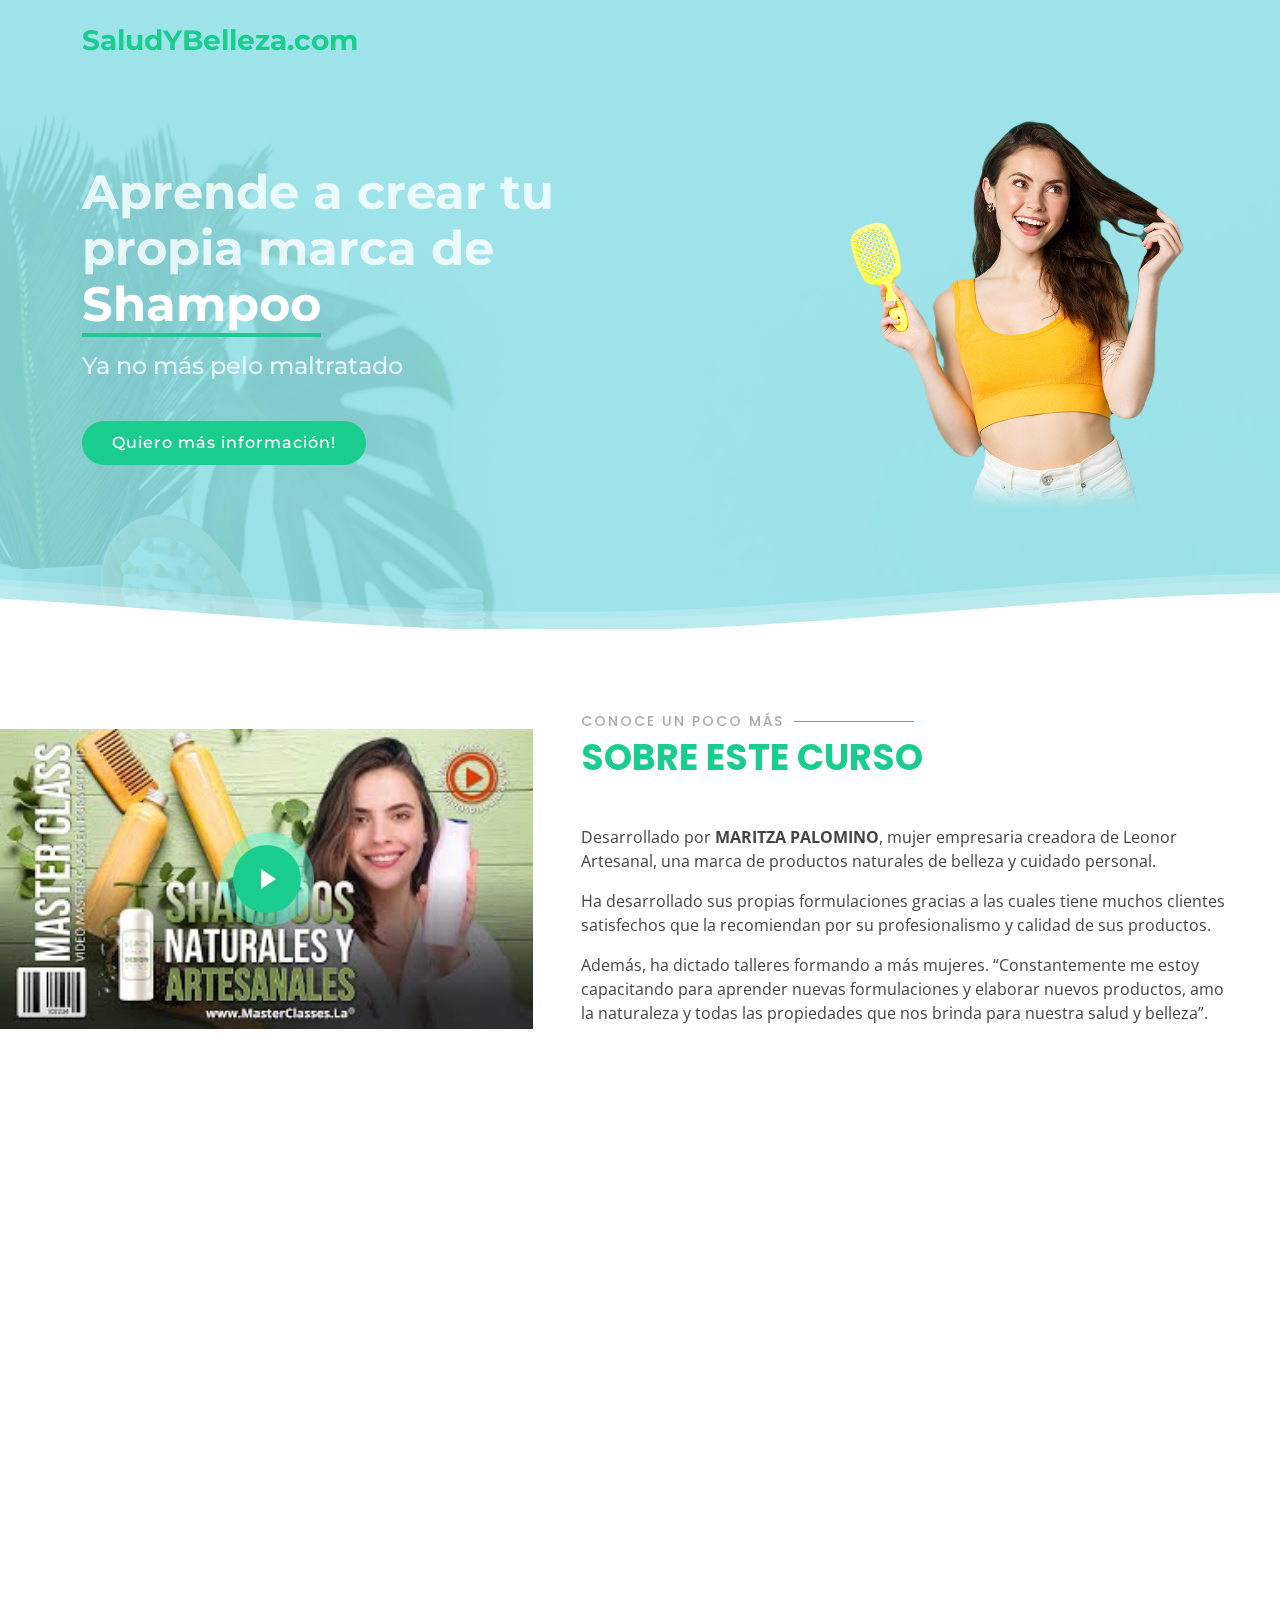
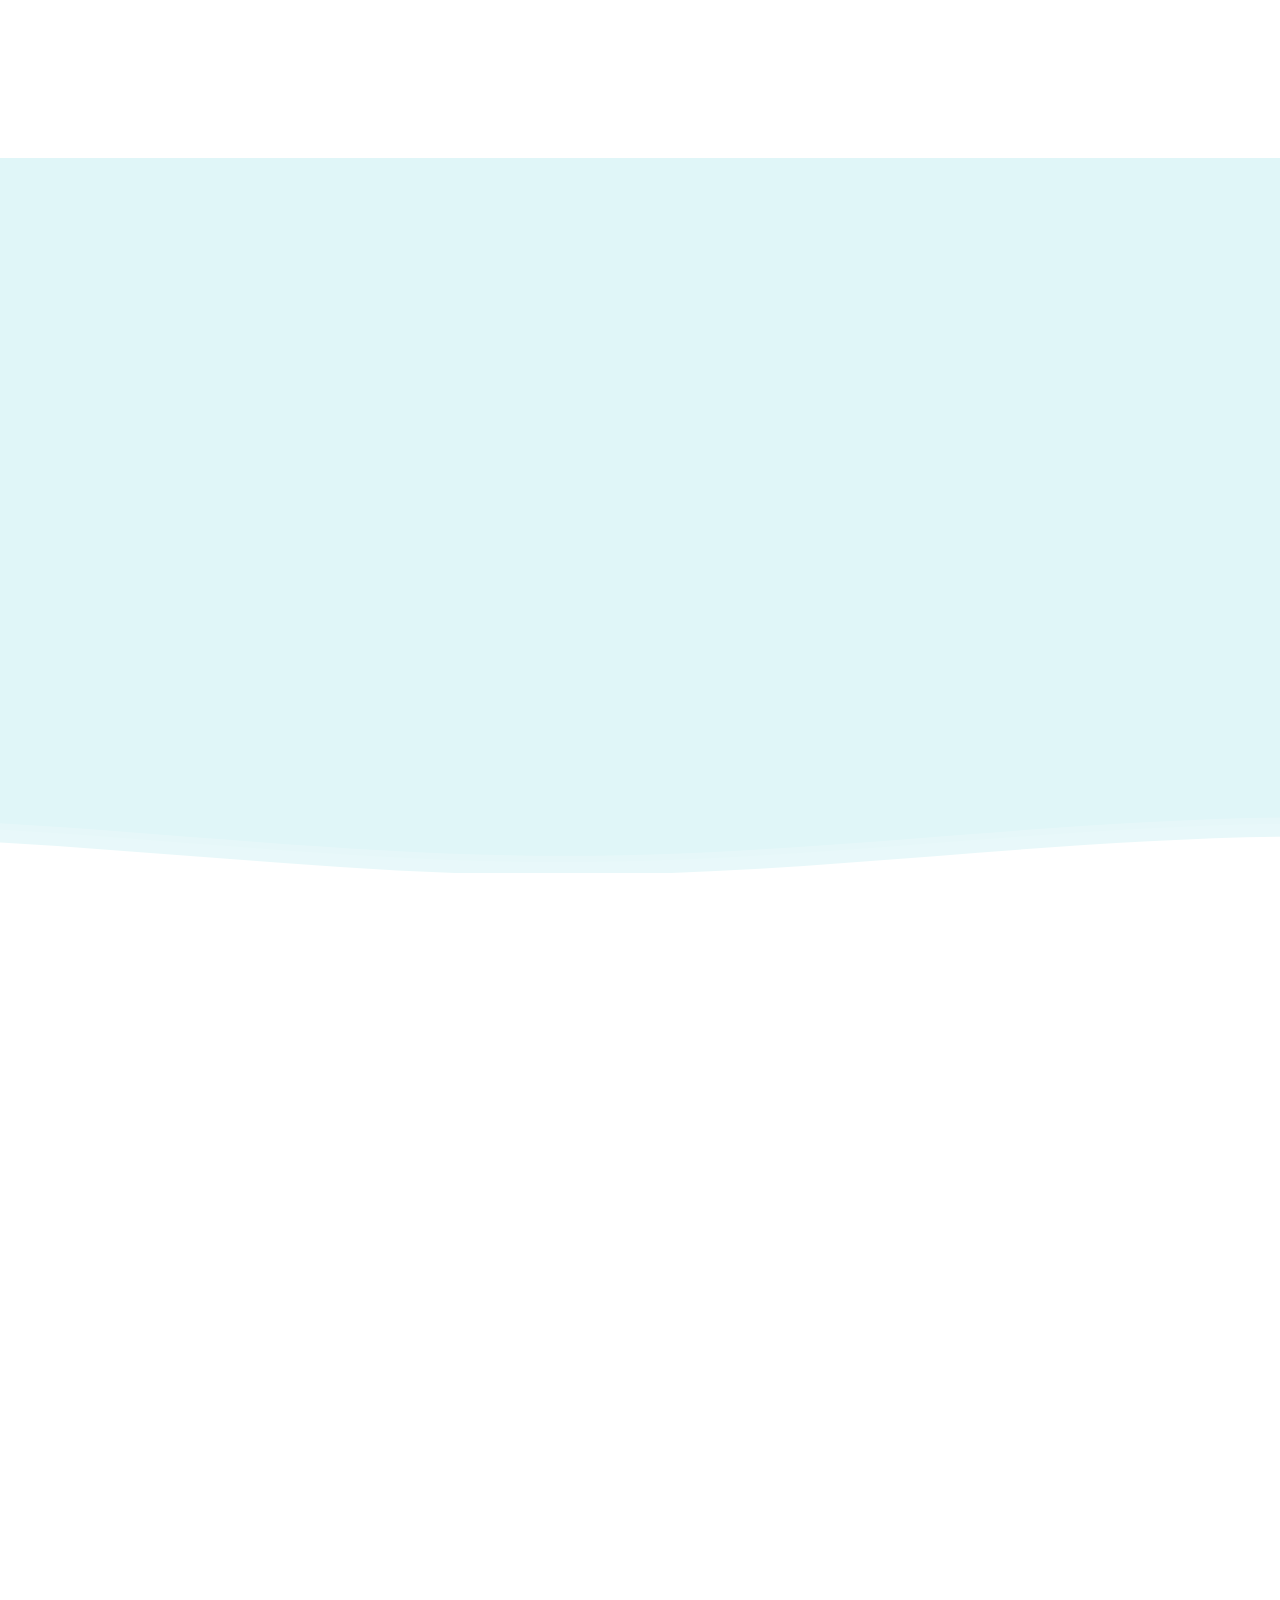
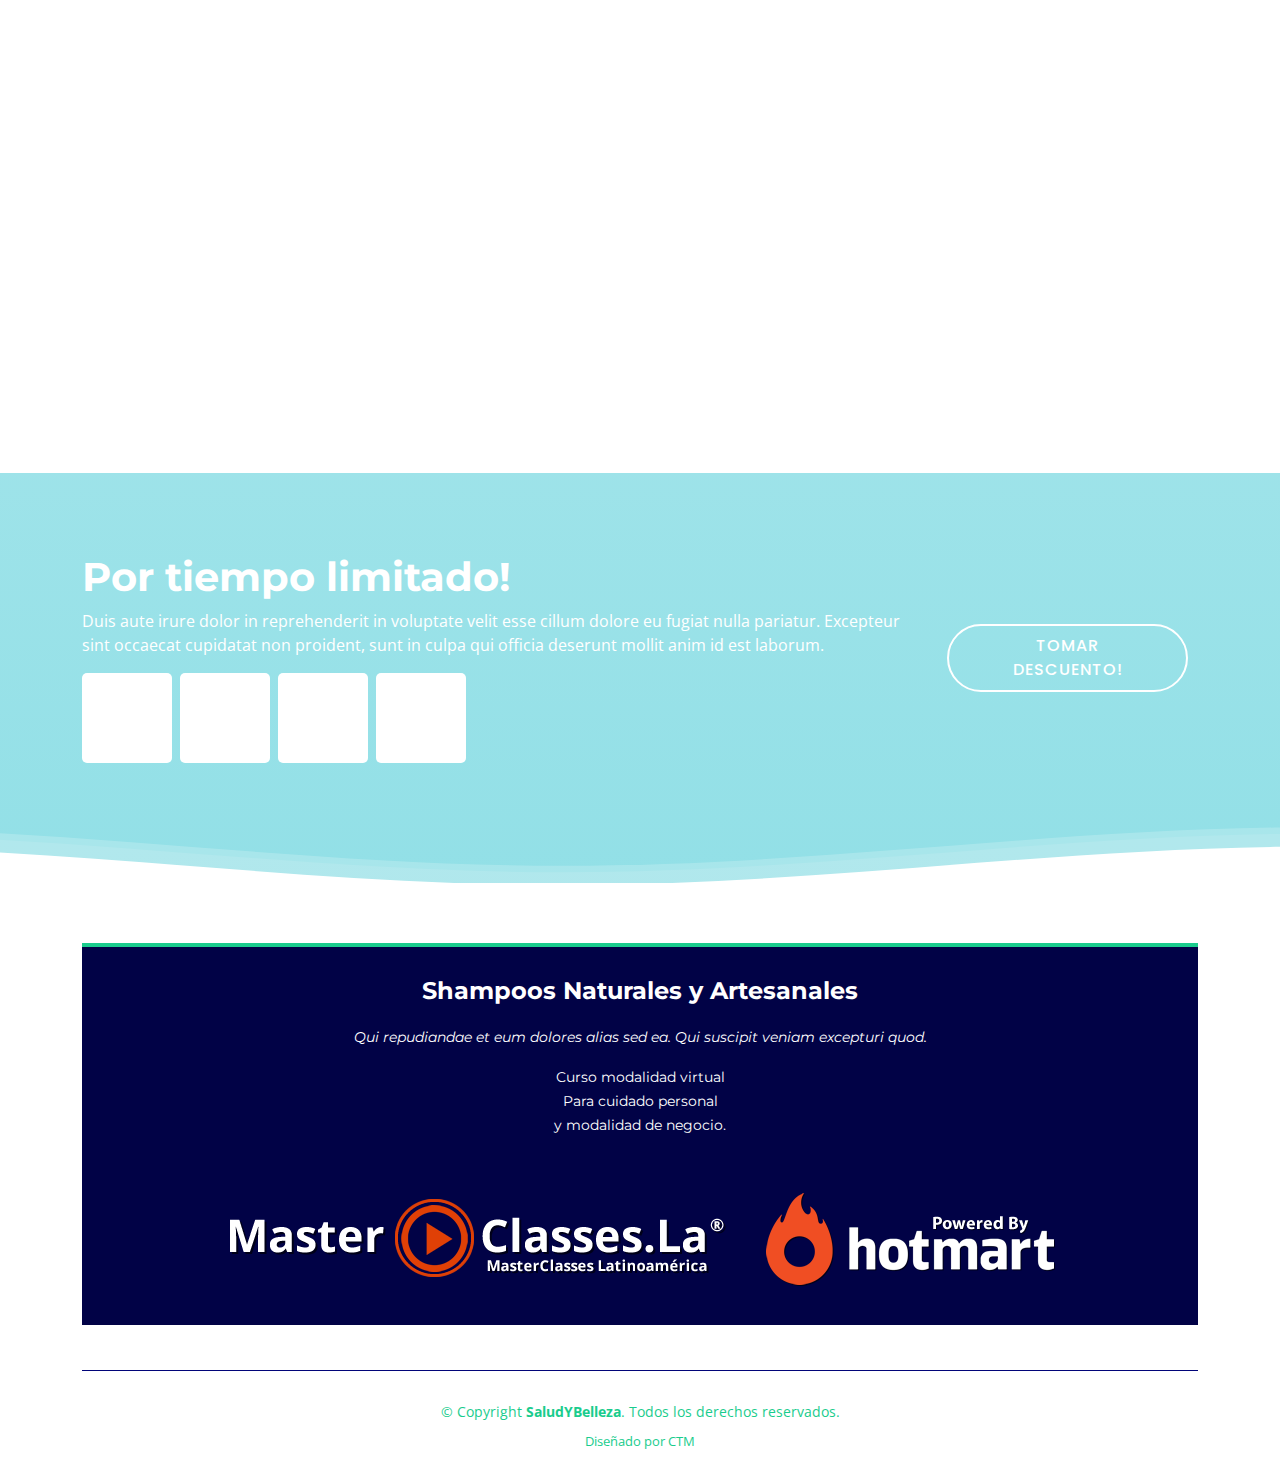
==== saludybelleza/index.html @ 9f874993 "Add files via upload" ====
<!DOCTYPE html>
<html lang="es">

<head>
  <meta charset="utf-8">
  <meta content="width=device-width, initial-scale=1.0" name="viewport">

  <title>Salud y Belleza | Shampoo</title>
  <meta content="" name="description">
  <meta content="" name="keywords">

  <!-- Favicons -->
  <link href="assets/img/favicon.png" rel="icon">
  <link href="assets/img/apple-touch-icon.png" rel="apple-touch-icon">

  <!-- Google Fonts -->
  <link href="https://fonts.googleapis.com/css?family=Open+Sans:300,300i,400,400i,600,600i,700,700i|Montserrat:300,300i,400,400i,500,500i,600,600i,700,700i|Poppins:300,300i,400,400i,500,500i,600,600i,700,700i" rel="stylesheet">

  <!-- Vendor CSS Files -->
  <link href="assets/vendor/aos/aos.css" rel="stylesheet">
  <link href="assets/vendor/bootstrap/css/bootstrap.min.css" rel="stylesheet">
  <link href="assets/vendor/bootstrap-icons/bootstrap-icons.css" rel="stylesheet">
  <link href="assets/vendor/boxicons/css/boxicons.min.css" rel="stylesheet">
  <link href="assets/vendor/glightbox/css/glightbox.min.css" rel="stylesheet">
  <link href="assets/vendor/remixicon/remixicon.css" rel="stylesheet">
  <link href="assets/vendor/swiper/swiper-bundle.min.css" rel="stylesheet">

  <!-- Template Main CSS File -->
  <link href="assets/css/style.css" rel="stylesheet">
  <link href="assets/css/contador.css" rel="stylesheet">

</head>

<body>

  <!-- ======= Header ======= -->
  <header id="header" class="fixed-top d-flex align-items-center header-transparent">
    <div class="container d-flex align-items-center justify-content-between">

      <div class="logo">
        <h1><a href="index.html"><span>SaludYBelleza.com</span></a></h1>
        <!-- Uncomment below if you prefer to use an image logo -->
        <!-- <a href="index.html"><img src="assets/img/logo.png" alt="" class="img-fluid"></a>-->
      </div>

    </div>
  </header><!-- End Header -->

  <!-- ======= Hero Section ======= -->
  <section id="hero">

    <div class="container">
      <div class="row justify-content-between">
        <div class="col-lg-7 pt-5 pt-lg-0 order-2 order-lg-1 d-flex align-items-center">
          <div data-aos="zoom-out">
            <h1>Aprende a crear tu propia marca de <span>Shampoo</span></h1>
            <h2>Ya no más pelo maltratado</h2>
            <div class="text-center text-lg-start">
              <a href="#about" class="btn-get-started scrollto">Quiero más información!</a>
            </div>
          </div>
        </div>
        <div class="col-lg-4 order-1 order-lg-2 hero-img" data-aos="zoom-out" data-aos-delay="300">
          <img src="assets/img/hero-img.png" class="img-fluid animated" alt="">
        </div>
      </div>
    </div>

    <svg class="hero-waves" xmlns="http://www.w3.org/2000/svg" xmlns:xlink="http://www.w3.org/1999/xlink" viewBox="0 24 150 28 " preserveAspectRatio="none">
      <defs>
        <path id="wave-path" d="M-160 44c30 0 58-18 88-18s 58 18 88 18 58-18 88-18 58 18 88 18 v44h-352z">
      </defs>
      <g class="wave1">
        <use xlink:href="#wave-path" x="50" y="3" fill="rgba(255,255,255, .1)">
      </g>
      <g class="wave2">
        <use xlink:href="#wave-path" x="50" y="0" fill="rgba(255,255,255, .2)">
      </g>
      <g class="wave3">
        <use xlink:href="#wave-path" x="50" y="9" fill="#fff">
      </g>
    </svg>

  </section><!-- End Hero -->

  <main id="main">

    <!-- ======= About Section ======= -->
    <section id="about" class="about">
      <div class="container-fluid">

        <div class="row">
          <div class="col-xl-5 col-lg-6 video-box d-flex justify-content-center align-items-stretch" data-aos="fade-right">
            <a href="https://www.youtube.com/watch?v=jDDaplaOz7Q" class="venobox play-btn mb-4" data-vbtype="video" data-autoplay="true"></a>
          </div>

          <div class="col-xl-7 col-lg-6 icon-boxes d-flex flex-column align-items-stretch justify-content-center py-5 px-lg-5" data-aos="fade-left">
            <div class="section-title" data-aos="fade-up">
              <h2>Conoce un poco más</h2>
              <p>Sobre este curso</p>
            </div>
            <p>Desarrollado por <b>MARITZA PALOMINO</b>, mujer empresaria creadora de Leonor Artesanal, una marca de productos naturales de belleza y cuidado personal. </p>
            <p>Ha desarrollado sus propias formulaciones gracias a las cuales tiene muchos clientes satisfechos que la recomiendan por su profesionalismo y calidad de sus productos. </p>
            <p>Además, ha dictado talleres formando a más mujeres. “Constantemente me estoy capacitando para aprender nuevas formulaciones y elaborar nuevos productos, amo la naturaleza y todas las propiedades que nos brinda para nuestra salud y belleza”.</p>

          </div>
        </div>

      </div>
    </section><!-- End About Section -->

  

    <!-- ======= Details Section ======= -->
    <section id="details" class="details">
      <div class="container">

        <div class="row content">
          <div class="col-md-4 order-1 order-md-2" data-aos="fade-left">
            <img src="assets/img/details-2.png" class="img-fluid" alt="">
          </div>
          <div class="col-md-8 pt-5 order-2 order-md-1" data-aos="fade-up">
            <h3>¿Qué vas a lograr con este curso?</h3>
            <ul>
              <li><i class="bi bi-check"></i> Aprenderás a elaborar tus propios shampoos naturales desde casa, para cada tipo de cabello.</li>
              <li><i class="bi bi-check"></i> Aprenderás a elegir y utilizar correctamente las materias primas en la elaboración de tus productos.</li>
              <li><i class="bi bi-check"></i> Conocerás la diferencia entre shampoos naturales y shampoos comerciales.</li>
              <li><i class="bi bi-check"></i> Crearás shampoos naturales de manera personalizada según la necesidad de cada cliente.</li>
              <li><i class="bi bi-check"></i> Un negocio rentable de shampoos naturales, un mercado en tendencia a nivel mundial.</li>
              <li><i class="bi bi-check"></i> Recibirás una Masterclass para vender por redes sociales.</li>
              <li><i class="bi bi-check"></i> Aprenderás cuanto cobrar por cada producto y cómo dar un seguimiento adecuado a tus clientes para fidelizarlos.</li>
              <li><i class="bi bi-check"></i> Conocerás los cuidados necesarios para cada tipo de cabello.</li>
              <li><i class="bi bi-check"></i> Conocerás los activos que son necesarios para regular la caída del cabello, el control de caspa, el exceso de grasa y mucho más.</li>
              <li><i class="bi bi-check"></i> Aprenderás a medir y neutralizar los niveles de ph en nuestros productos capilares. </li>
              <li><i class="bi bi-check"></i> Aprenderás a elaborar shampoo natural para niños.              </li>
              <li><i class="bi bi-check"></i> Aprenderás a elaborar shampoo natural para cabello tinturado.</li>
            </ul>
            <p class="fst-italic">
              Entre muchos otros beneficios que te sorprenderan.
            </p>
          </div>
        </div>

      </div>
    </section><!-- End Details Section -->

    <!-- ======= F.A.Q Section ======= -->
    <section id="faq" class="faq section-bg">
      <div class="container">

        <div class="section-title" data-aos="fade-up">
          <h2>Modulos</h2>
          <p>¿Cómo lo vas a lograr?</p>
        </div>

        <div class="faq-list">
          <ul>
            <li data-aos="fade-up">
              <i class="bx bx-help-circle icon-help"></i> <a data-bs-toggle="collapse" class="collapse" data-bs-target="#faq-list-1">Módulo 1. Shampoos Naturales y Artesanales<i class="bx bx-chevron-down icon-show"></i><i class="bx bx-chevron-up icon-close"></i></a>
              <div id="faq-list-1" class="collapse show" data-bs-parent=".faq-list">
                  <p><i class="bi bi-check"></i>Introducción y bienvenida.</p>
                  <p><i class="bi bi-check"></i>Shampoo natural vs. Shampoo convencional.</p>
                  <p><i class="bi bi-check"></i>Materiales.</p>
                  <p><i class="bi bi-check"></i>Grupo de fb.</p>
              </div>
            </li>

            <li data-aos="fade-up" data-aos-delay="100">
              <i class="bx bx-help-circle icon-help"></i> <a data-bs-toggle="collapse" data-bs-target="#faq-list-2" class="collapsed">Módulo 2. Elaboración (Parte Práctica) <i class="bx bx-chevron-down icon-show"></i><i class="bx bx-chevron-up icon-close"></i></a>
              <div id="faq-list-2" class="collapse" data-bs-parent=".faq-list">
                  <p><i class="bi bi-check"></i>Preparación del gel de sábila y leche de avena.</p>
                  <p><i class="bi bi-check"></i>Brillo natural: shampoo para cabello normal.</p>
                  <p><i class="bi bi-check"></i>Acondicionador hidratante y humectante.</p>
                  <p><i class="bi bi-check"></i>Vitalidad y nutrición: shampoo para cabello seco.</p>
                  <p><i class="bi bi-check"></i>Daño y reparación: acondicionador reparador anti – frizz.</p>
                  <p><i class="bi bi-check"></i>Equilibrio capilar seborregulador: shampoo para cabello graso.</p>
                  <p><i class="bi bi-check"></i>Shampoo de manzanilla para niños y piel sensible.</p>
                  <p><i class="bi bi-check"></i>Shampoo anticaída y anticaspa.</p>
                  <p><i class="bi bi-check"></i>Shampoo para cabello teñido/tinturado.</p>
                  <p><i class="bi bi-check"></i>Calcular los costos.</p>
              </div>
            </li>

            <li data-aos="fade-up" data-aos-delay="200">
              <i class="bx bx-help-circle icon-help"></i> <a data-bs-toggle="collapse" data-bs-target="#faq-list-3" class="collapsed">Módulo 3. Bonos<i class="bx bx-chevron-down icon-show"></i><i class="bx bx-chevron-up icon-close"></i></a>
              <div id="faq-list-3" class="collapse" data-bs-parent=".faq-list">
                <ul>
                  <p><i class="bi bi-check"></i>Bono 1 - Tónico regenerador capilar.</p>
                  <p><i class="bi bi-check"></i>Bono 2 - Sérum fortalecimiento capilar.</p>
                  <p><i class="bi bi-check"></i>Bono 3 - Mascarilla capilar: reparación profunda.</p>
                  <p><i class="bi bi-check"></i>Bono 4 - Mi negocio exitoso en redes sociales (estrategia de contenido).</p>
                  <p><i class="bi bi-check"></i>Bono 4 - Mi negocio exitoso en redes sociales (creando mis diseños).</p>
                  <p><i class="bi bi-check"></i>Bono 4 - Mi negocio exitoso en redes sociales (reels, historias e historias destacadas).</p>
                  <p><i class="bi bi-check"></i>Bono 4 - Mi negocio exitoso en redes sociales (recomendaciones y tips para fidelizar clientes).</p>
                  <p><i class="bi bi-check"></i>Cronograma capilar.</p>
                  <p><i class="bi bi-check"></i>Recetario con formulaciones.</p>
                </ul>
              </div>
            </li>

            <li data-aos="fade-up" data-aos-delay="300">
              <i class="bx bx-help-circle icon-help"></i> <a data-bs-toggle="collapse" data-bs-target="#faq-list-4" class="collapsed">Módulo 4. Preguntas Frecuentes<i class="bx bx-chevron-down icon-show"></i><i class="bx bx-chevron-up icon-close"></i></a>
              <div id="faq-list-4" class="collapse" data-bs-parent=".faq-list">
                  <p><i class="bi bi-check"></i>Respuestas a preguntas frecuentes.</p>
              </div>
            </li>

          </ul>
        </div>

      </div>
      <svg class="hero-waves" xmlns="http://www.w3.org/2000/svg" xmlns:xlink="http://www.w3.org/1999/xlink" viewBox="0 24 150 28 " preserveAspectRatio="none">
        <defs>
          <path id="wave-path" d="M-160 44c30 0 58-18 88-18s 58 18 88 18 58-18 88-18 58 18 88 18 v44h-352z">
        </defs>
        <g class="wave1">
          <use xlink:href="#wave-path" x="50" y="3" fill="rgba(255,255,255, .1)">
        </g>
        <g class="wave2">
          <use xlink:href="#wave-path" x="50" y="0" fill="rgba(255,255,255, .2)">
        </g>
        <g class="wave3">
          <use xlink:href="#wave-path" x="50" y="9" fill="#fff">
        </g>
      </svg>
    </section><!-- End F.A.Q Section -->

    <!-- ======= Gallery Section ======= -->
    <section id="gallery" class="gallery">
      <div class="container">

        <div class="section-title" data-aos="fade-up">
          <h2>Testimonios</h2>
          <p>Estos son algunos <br>de nuestros estudiantes</p>
        </div>

        <div class="row g-0" data-aos="fade-left">

          <div class="col-lg-3 col-md-4">
            <div class="gallery-item" data-aos="zoom-in" data-aos-delay="100">
              <a href="assets/img/gallery/gallery-1.jpeg" class="gallery-lightbox">
                <img src="assets/img/gallery/gallery-1.jpeg" alt="" class="img-fluid">
              </a>
            </div>
          </div>

          <div class="col-lg-3 col-md-4">
            <div class="gallery-item" data-aos="zoom-in" data-aos-delay="150">
              <a href="assets/img/gallery/gallery-2.jpeg" class="gallery-lightbox">
                <img src="assets/img/gallery/gallery-2.jpeg" alt="" class="img-fluid">
              </a>
            </div>
          </div>

          <div class="col-lg-3 col-md-4">
            <div class="gallery-item" data-aos="zoom-in" data-aos-delay="200">
              <a href="assets/img/gallery/gallery-3.jpeg" class="gallery-lightbox">
                <img src="assets/img/gallery/gallery-3.jpeg" alt="" class="img-fluid">
              </a>
            </div>
          </div>

          <div class="col-lg-3 col-md-4">
            <div class="gallery-item" data-aos="zoom-in" data-aos-delay="250">
              <a href="assets/img/gallery/gallery-4.jpeg" class="gallery-lightbox">
                <img src="assets/img/gallery/gallery-4.jpeg" alt="" class="img-fluid">
              </a>
            </div>
          </div>

          <div class="col-lg-3 col-md-4">
            <div class="gallery-item" data-aos="zoom-in" data-aos-delay="300">
              <a href="assets/img/gallery/gallery-5.jpeg" class="gallery-lightbox">
                <img src="assets/img/gallery/gallery-5.jpeg" alt="" class="img-fluid">
              </a>
            </div>
          </div>

          <div class="col-lg-3 col-md-4">
            <div class="gallery-item" data-aos="zoom-in" data-aos-delay="350">
              <a href="assets/img/gallery/gallery-6.jpeg" class="gallery-lightbox">
                <img src="assets/img/gallery/gallery-6.jpeg" alt="" class="img-fluid">
              </a>
            </div>
          </div>

          <div class="col-lg-3 col-md-4">
            <div class="gallery-item" data-aos="zoom-in" data-aos-delay="400">
              <a href="assets/img/gallery/gallery-1.jpeg" class="gallery-lightbox">
                <img src="assets/img/gallery/gallery-1.jpeg" alt="" class="img-fluid">
              </a>
            </div>
          </div>

          <div class="col-lg-3 col-md-4">
            <div class="gallery-item" data-aos="zoom-in" data-aos-delay="450">
              <a href="assets/img/gallery/gallery-2.jpeg" class="gallery-lightbox">
                <img src="assets/img/gallery/gallery-2.jpeg" alt="" class="img-fluid">
              </a>
            </div>
          </div>

        </div>

      </div>
    </section><!-- End Gallery Section -->

    <!--==========================
    Call To Action Section
    ============================-->
    <section id="call-to-action">
      <div class="container wow fadeIn">
        <div class="row">
          <div class="col-lg-9 text-center text-lg-left">
            <h3 class="cta-title">Por tiempo limitado!</h3>
            <p class="cta-text"> Duis aute irure dolor in reprehenderit in voluptate velit esse cillum dolore eu fugiat nulla pariatur. Excepteur sint occaecat cupidatat non proident, sunt in culpa qui officia deserunt mollit anim id est laborum.</p>
            <div id="cuenta"></div>
          </div>
          <div class="col-lg-3 cta-btn-container text-center">
            <a class="cta-btn align-middle" href="#">Tomar descuento!</a>
          </div>
        </div>

      </div>
      <svg class="hero-waves" xmlns="http://www.w3.org/2000/svg" xmlns:xlink="http://www.w3.org/1999/xlink" viewBox="0 24 150 28 " preserveAspectRatio="none">
        <defs>
          <path id="wave-path" d="M-160 44c30 0 58-18 88-18s 58 18 88 18 58-18 88-18 58 18 88 18 v44h-352z">
        </defs>
        <g class="wave1">
          <use xlink:href="#wave-path" x="50" y="3" fill="rgba(255,255,255, .1)">
        </g>
        <g class="wave2">
          <use xlink:href="#wave-path" x="50" y="0" fill="rgba(255,255,255, .2)">
        </g>
        <g class="wave3">
          <use xlink:href="#wave-path" x="50" y="9" fill="#fff">
        </g>
      </svg>
    </section><!-- #call-to-action -->


  </main><!-- End #main -->

  <!-- ======= Footer ======= -->
  <footer id="footer">
    <div class="footer-top">
      <div class="container">
        <div class="row">

          <div class="col-lg-12 col-md-8">
            <div class="footer-info">
              <h3>Shampoos Naturales y Artesanales</h3>
              <p class="pb-3"><em>Qui repudiandae et eum dolores alias sed ea. Qui suscipit veniam excepturi quod.</em></p>
              <p>
                Curso modalidad virtual <br>
                Para cuidado personal<br>y modalidad de negocio.<br>
                <strong></strong> <br>
                <strong></strong><br>
                <img src="assets/img/footer.png" alt="">
              </p>

            </div>
          </div>


          <!-- <div class="col-lg-4 col-md-6 footer-newsletter">
            <h4>Our Newsletter</h4>
            <p>Tamen quem nulla quae legam multos aute sint culpa legam noster magna</p>
            <form action="" method="post">
              <input type="email" name="email"><input type="submit" value="Subscribe">
            </form>

          </div> -->

        </div>
      </div>
    </div>

    <div class="container">
      <div class="copyright">
        &copy; Copyright <strong><span>SaludYBelleza</span></strong>. Todos los derechos reservados.
      </div>
      <div class="credits">
        Diseñado por <a href="#">CTM</a>
      </div>
    </div>
  </footer><!-- End Footer -->

  <a href="#" class="back-to-top d-flex align-items-center justify-content-center venobox play-btn mb-4" data-aos="zoom-out" data-aos-delay="300"><i class="fa-regular fa-cart-circle-plus"></i>Iniciar curso</a>
  <div id="preloader"></div>

  <!-- Vendor JS Files -->
  <script src="assets/vendor/purecounter/purecounter.js"></script>
  <script src="assets/vendor/aos/aos.js"></script>
  <script src="assets/vendor/bootstrap/js/bootstrap.bundle.min.js"></script>
  <script src="assets/vendor/glightbox/js/glightbox.min.js"></script>
  <script src="assets/vendor/swiper/swiper-bundle.min.js"></script>
  <script src="assets/vendor/php-email-form/validate.js"></script>
  <script src="assets/js/simplyCountdown.min.js"></script>
	<script src="assets/js/countdown.js"></script>
  

  <!-- Template Main JS File -->
  <script src="assets/js/main.js"></script>

</body>

</html>
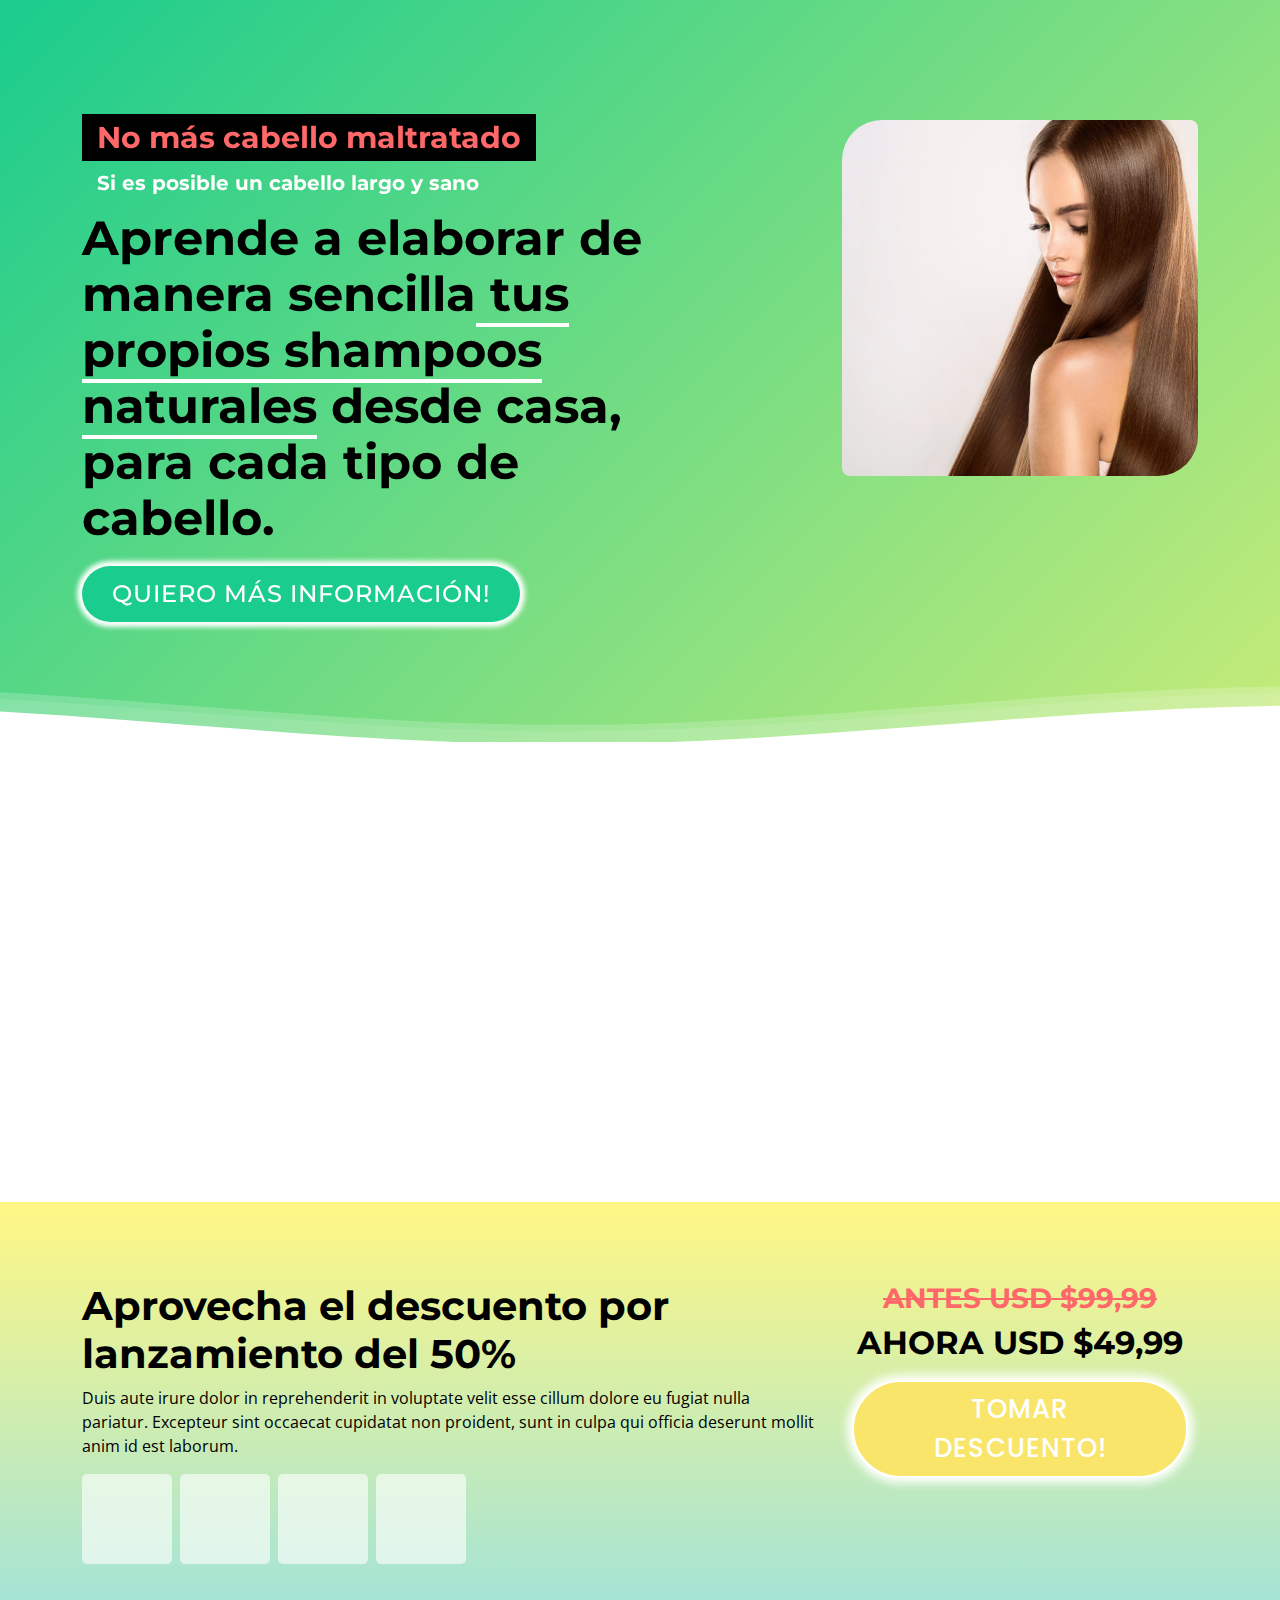
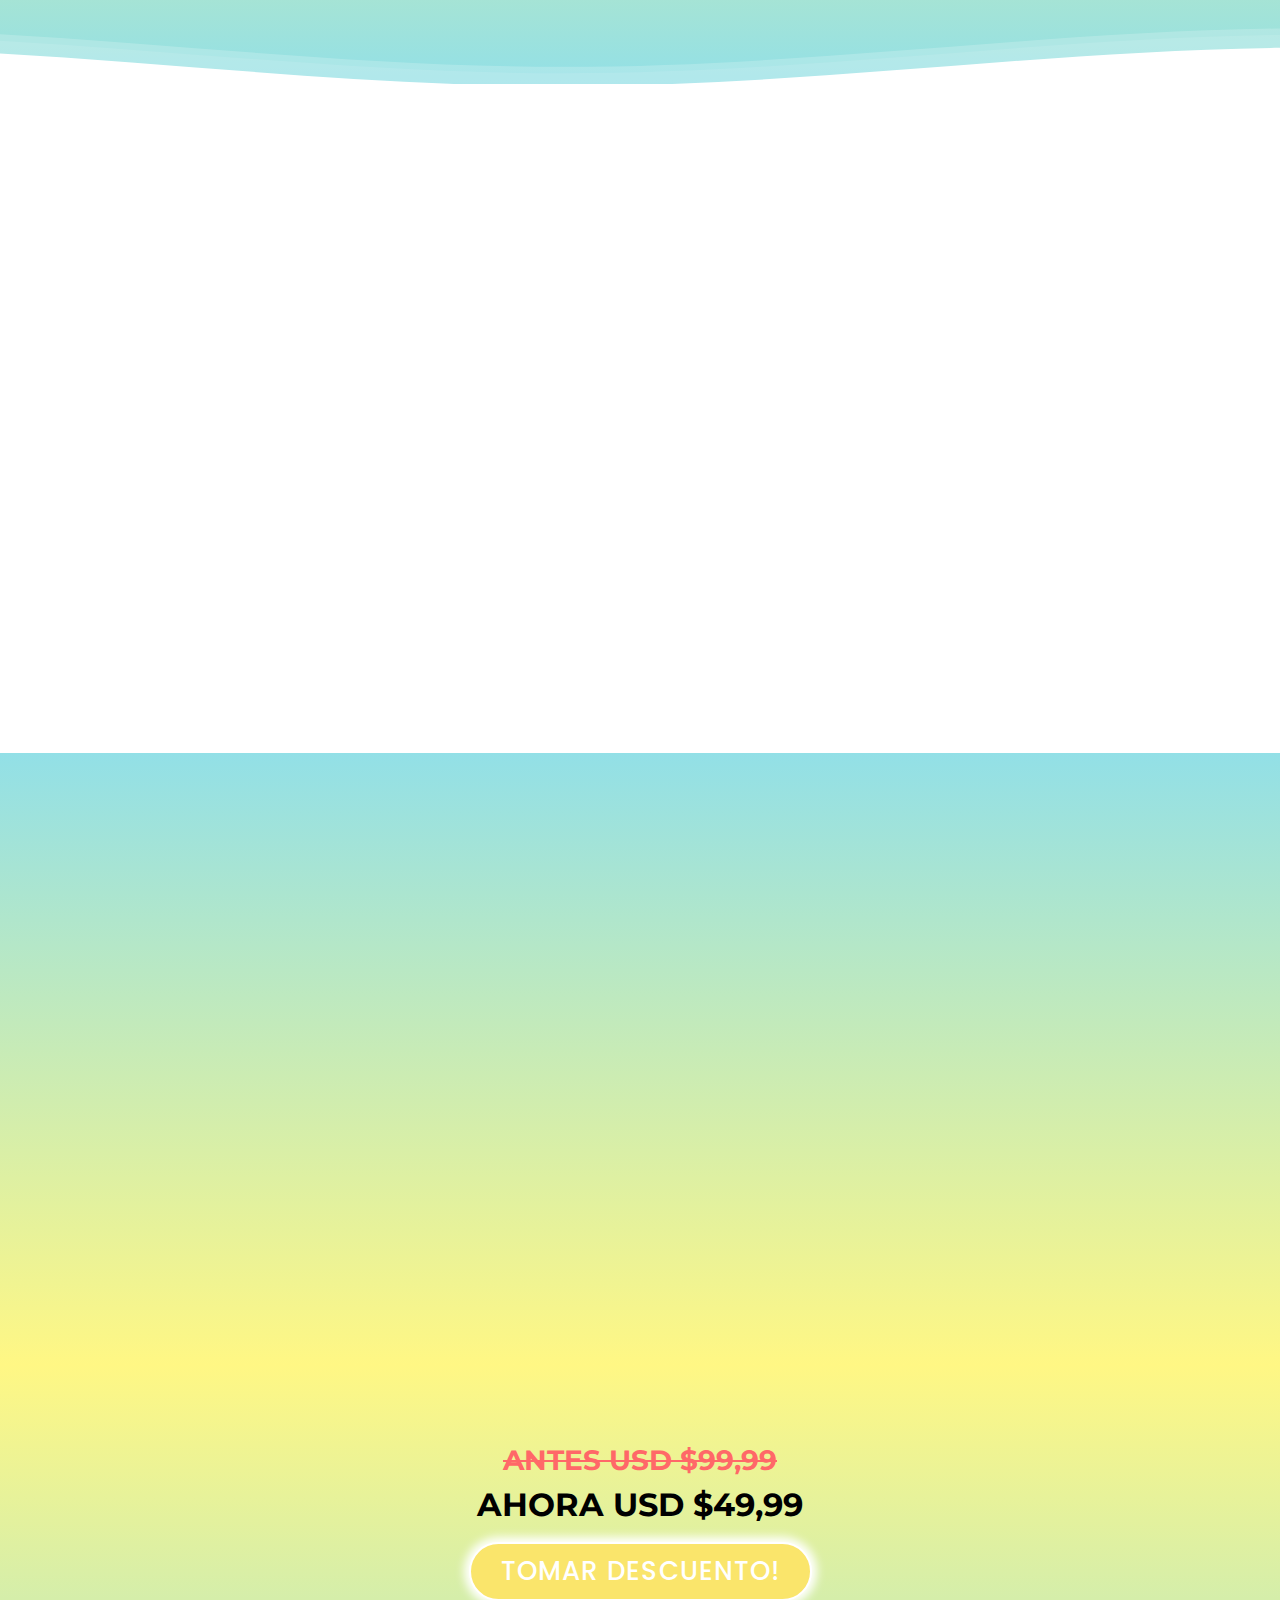
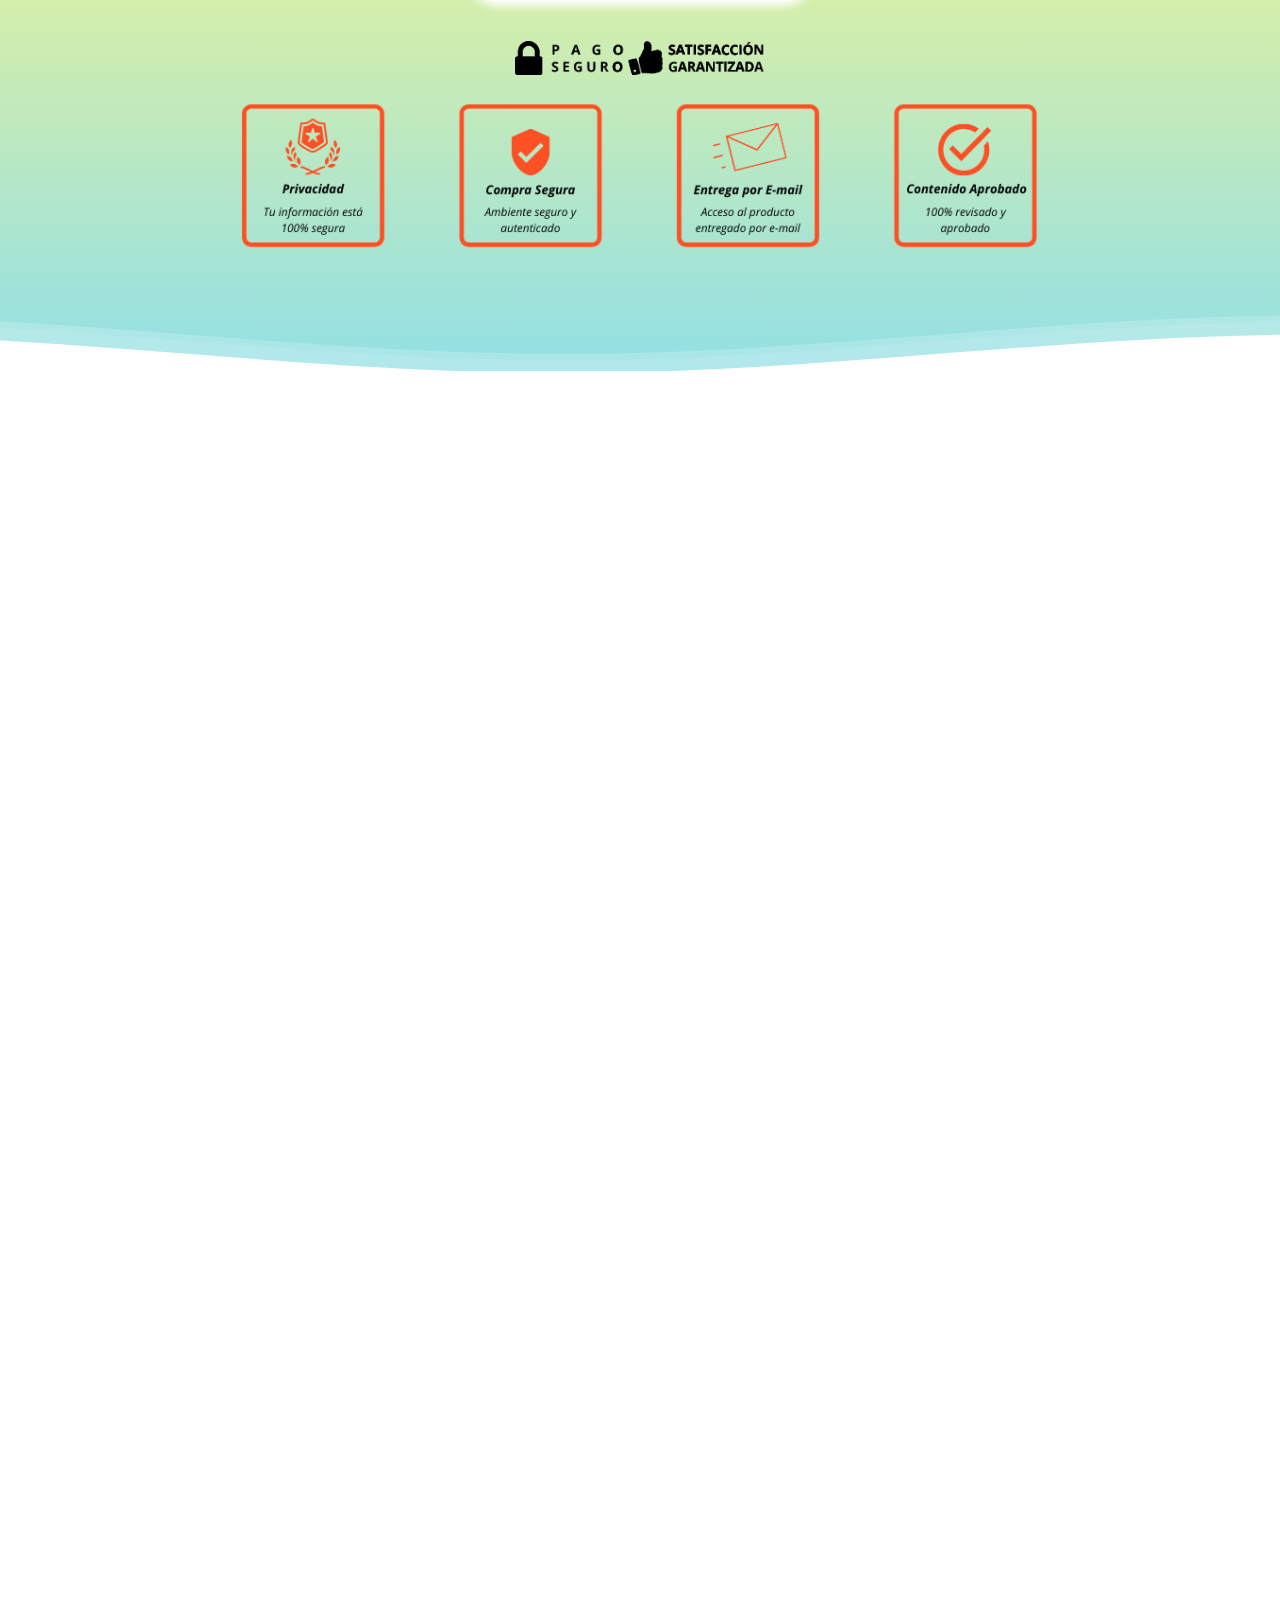
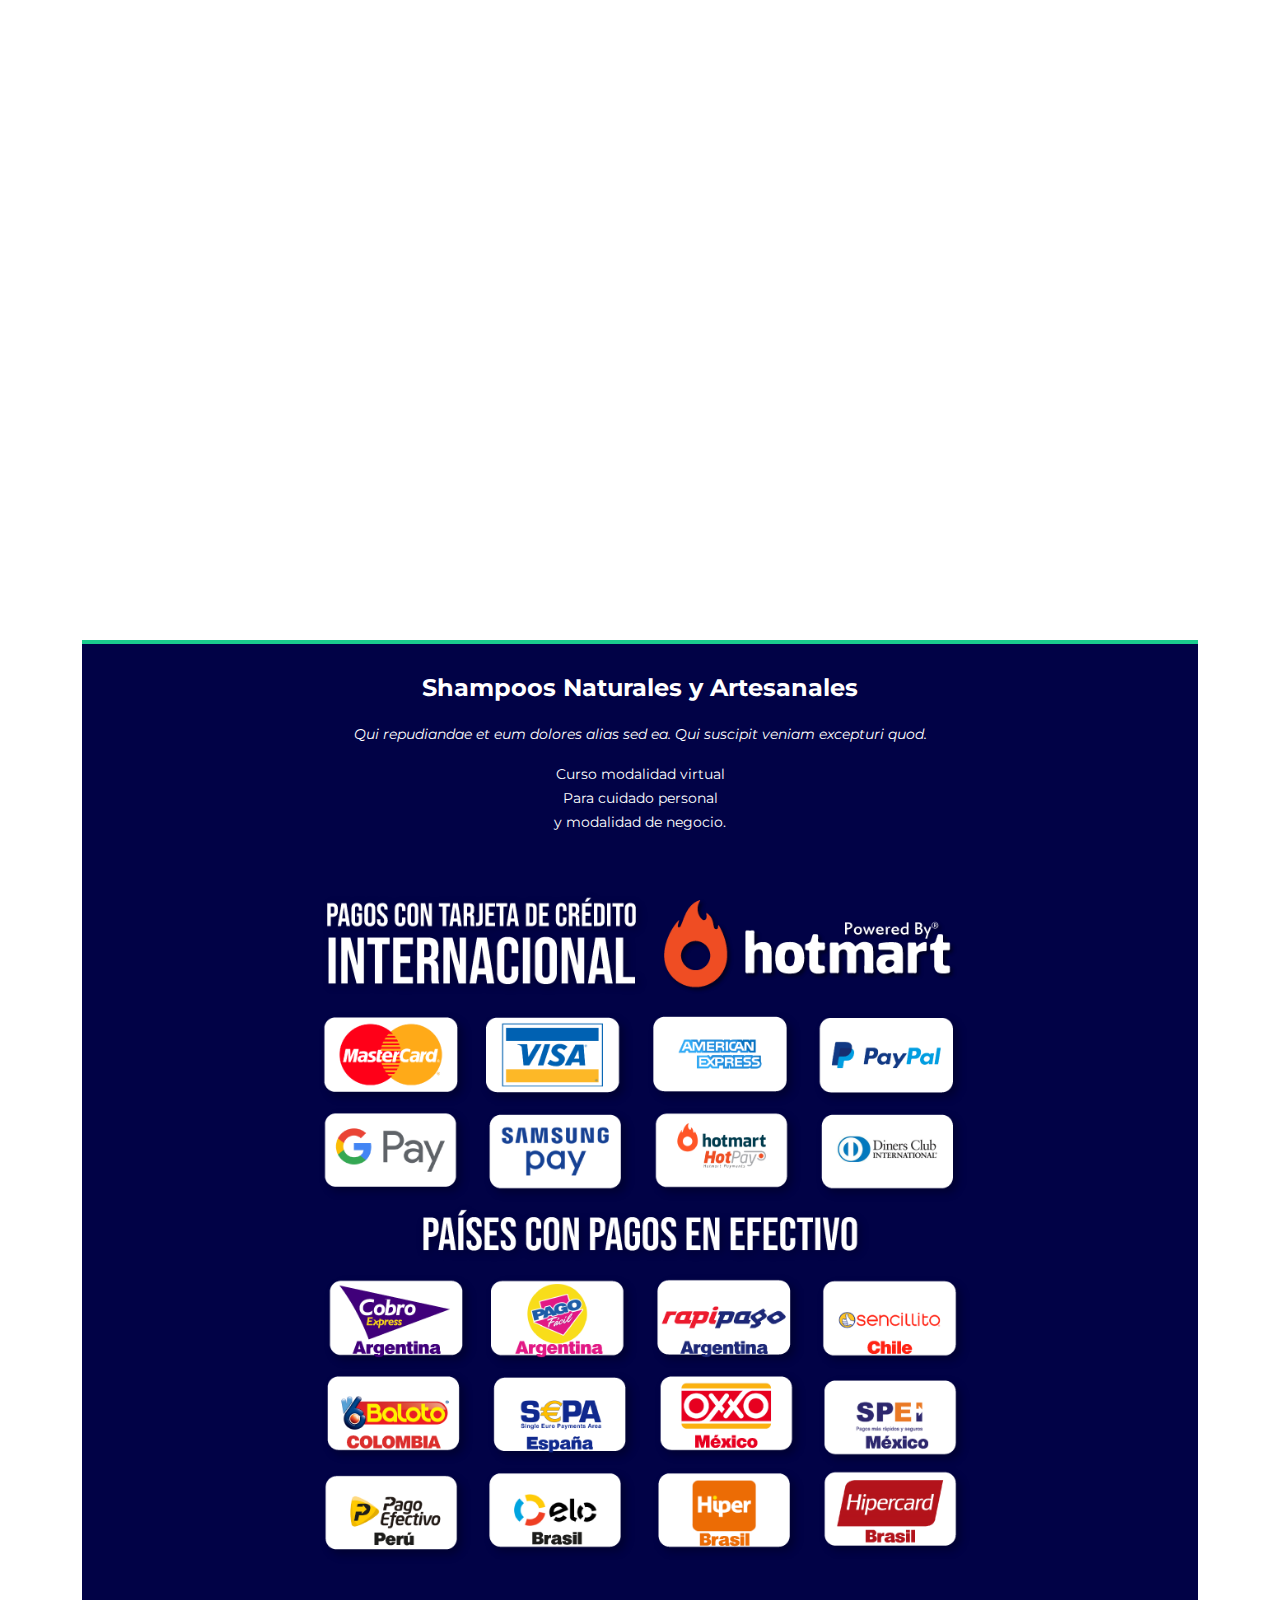
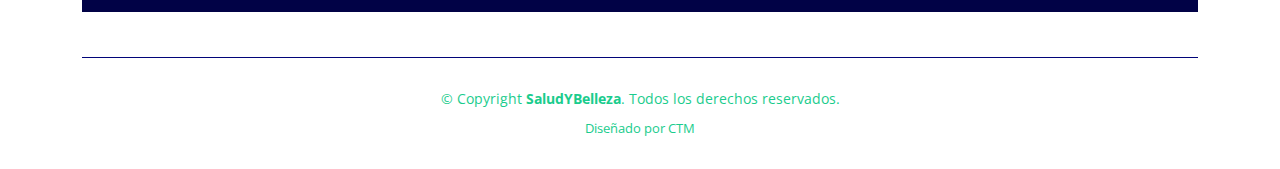
==== commit 6c154043: "Add files via upload" ====
--- a/saludybelleza/index.html
+++ b/saludybelleza/index.html
@@ -34,17 +34,17 @@
 <body>
 
   <!-- ======= Header ======= -->
-  <header id="header" class="fixed-top d-flex align-items-center header-transparent">
+  <!-- <header id="header" class="fixed-top d-flex align-items-center header-transparent">
     <div class="container d-flex align-items-center justify-content-between">
 
       <div class="logo">
-        <h1><a href="index.html"><span>SaludYBelleza.com</span></a></h1>
-        <!-- Uncomment below if you prefer to use an image logo -->
-        <!-- <a href="index.html"><img src="assets/img/logo.png" alt="" class="img-fluid"></a>-->
+        <h1><a href="index.html"><span>hermosasysaludables.live</span></a></h1>
+        Uncomment below if you prefer to use an image logo
+        <a href="index.html"><img src="assets/img/logo.png" alt="" class="img-fluid"></a>
       </div>
 
     </div>
-  </header><!-- End Header -->
+  </header> --><!-- End Header -->
 
   <!-- ======= Hero Section ======= -->
   <section id="hero">
@@ -53,15 +53,17 @@
       <div class="row justify-content-between">
         <div class="col-lg-7 pt-5 pt-lg-0 order-2 order-lg-1 d-flex align-items-center">
           <div data-aos="zoom-out">
-            <h1>Aprende a crear tu propia marca de <span>Shampoo</span></h1>
-            <h2>Ya no más pelo maltratado</h2>
+            <h2 class="subtitle"><span>No más cabello maltratado</span></h2>
+            <h2 class="subtitle2">Si es posible un cabello largo y sano</h2>
+            <h1>Aprende a elaborar de manera sencilla<span> tus propios shampoos naturales</span> desde casa, para cada tipo de cabello.</h1>
+            
             <div class="text-center text-lg-start">
-              <a href="#about" class="btn-get-started scrollto">Quiero más información!</a>
+              <a href="#container-about" class="btn-get-started scrollto">Quiero más información!</a>
             </div>
           </div>
         </div>
         <div class="col-lg-4 order-1 order-lg-2 hero-img" data-aos="zoom-out" data-aos-delay="300">
-          <img src="assets/img/hero-img.png" class="img-fluid animated" alt="">
+          <img src="assets/img/fondo-blanco.jpeg" class="img-fluid animated" alt="">
         </div>
       </div>
     </div>
@@ -87,7 +89,7 @@
 
     <!-- ======= About Section ======= -->
     <section id="about" class="about">
-      <div class="container-fluid">
+      <div class="container-fluid" id="container-about">
 
         <div class="row">
           <div class="col-xl-5 col-lg-6 video-box d-flex justify-content-center align-items-stretch" data-aos="fade-right">
@@ -108,6 +110,42 @@
 
       </div>
     </section><!-- End About Section -->
+
+
+    <!--==========================
+    Call To Action Section
+    ============================-->
+    <section id="call-to-action">
+      <div class="container wow fadeIn">
+        <div class="row">
+          <div class="col-lg-8 text-center text-lg-left">
+            <h3 class="cta-title">Aprovecha el descuento por lanzamiento del 50%</h3>
+            <p class="cta-text"> Duis aute irure dolor in reprehenderit in voluptate velit esse cillum dolore eu fugiat nulla pariatur. Excepteur sint occaecat cupidatat non proident, sunt in culpa qui officia deserunt mollit anim id est laborum.</p>
+            <div id="cuenta"></div>
+          </div>
+          <div class="col-lg-4 cta-btn-container text-center">
+            <h3 class="price">Antes USD $99,99</h3>
+            <h2>Ahora USD $49,99</h2>
+            <a class="cta-btn align-middle" href="#">Tomar descuento!</a>
+          </div>
+        </div>
+
+      </div>
+      <svg class="hero-waves" xmlns="http://www.w3.org/2000/svg" xmlns:xlink="http://www.w3.org/1999/xlink" viewBox="0 24 150 28 " preserveAspectRatio="none">
+        <defs>
+          <path id="wave-path" d="M-160 44c30 0 58-18 88-18s 58 18 88 18 58-18 88-18 58 18 88 18 v44h-352z">
+        </defs>
+        <g class="wave1">
+          <use xlink:href="#wave-path" x="50" y="3" fill="rgba(255,255,255, .1)">
+        </g>
+        <g class="wave2">
+          <use xlink:href="#wave-path" x="50" y="0" fill="rgba(255,255,255, .2)">
+        </g>
+        <g class="wave3">
+          <use xlink:href="#wave-path" x="50" y="9" fill="#fff">
+        </g>
+      </svg>
+    </section><!-- #call-to-action -->
 
   
 
@@ -209,6 +247,42 @@
         </div>
 
       </div>
+      <!-- <svg class="hero-waves" xmlns="http://www.w3.org/2000/svg" xmlns:xlink="http://www.w3.org/1999/xlink" viewBox="0 24 150 28 " preserveAspectRatio="none">
+        <defs>
+          <path id="wave-path" d="M-160 44c30 0 58-18 88-18s 58 18 88 18 58-18 88-18 58 18 88 18 v44h-352z">
+        </defs>
+        <g class="wave1">
+          <use xlink:href="#wave-path" x="50" y="3" fill="rgba(255,255,255, .1)">
+        </g>
+        <g class="wave2">
+          <use xlink:href="#wave-path" x="50" y="0" fill="rgba(255,255,255, .2)">
+        </g>
+        <g class="wave3">
+          <use xlink:href="#wave-path" x="50" y="9" fill="#fff">
+        </g>
+      </svg> -->
+    </section><!-- End F.A.Q Section -->
+
+    <!--==========================
+    Call To Action Section
+    ============================-->
+    <section id="call-to-action">
+      <div class="container wow fadeIn">
+        <div class="row">
+          <div class="col-lg-12 cta-btn-container text-center">
+            <h3 class="price">Antes USD $99,99</h3>
+            <h2>Ahora USD $49,99</h2>
+            <a class="cta-btn align-middle" href="#">Tomar descuento!</a>
+            <div class="content-graph-pay">
+              <img class="pagoseguro" src="assets/img/pagosegurofondoclara.png" alt="">
+              <!-- <img src="assets/img/pagoseguro-bgt.png" alt=""> -->
+              <img src="assets/img/metododecompra.png" alt="">
+              
+            </div>
+          </div>
+        </div>
+
+      </div>
       <svg class="hero-waves" xmlns="http://www.w3.org/2000/svg" xmlns:xlink="http://www.w3.org/1999/xlink" viewBox="0 24 150 28 " preserveAspectRatio="none">
         <defs>
           <path id="wave-path" d="M-160 44c30 0 58-18 88-18s 58 18 88 18 58-18 88-18 58 18 88 18 v44h-352z">
@@ -223,7 +297,86 @@
           <use xlink:href="#wave-path" x="50" y="9" fill="#fff">
         </g>
       </svg>
-    </section><!-- End F.A.Q Section -->
+    </section><!-- #call-to-action -->
+
+    <!-- ======= Testimonials Section ======= -->
+    <section id="testimonials" class="testimonials">
+      <div class="container">
+
+        <div class="testimonials-slider swiper" data-aos="fade-up" data-aos-delay="100">
+          <div class="swiper-wrapper">
+
+            <div class="swiper-slide">
+              <div class="testimonial-item">
+                <img src="assets/img/testimonials/testimonials-1.jpeg" class="testimonial-img" alt="">
+                <h3>Isabella</h3>
+                <h4>Medellín</h4>
+                <p>
+                  <i class="bx bxs-quote-alt-left quote-icon-left"></i>
+                  Mi cabello dejo de caerse y ahora se torna facil de peinar. Volvi a tener vida fabricando los shampoo y tratamientos en casa
+                  <i class="bx bxs-quote-alt-right quote-icon-right"></i>
+                </p>
+              </div>
+            </div><!-- End testimonial item -->
+
+            <div class="swiper-slide">
+              <div class="testimonial-item">
+                <img src="assets/img/testimonials/testimonials-2.jpeg" class="testimonial-img" alt="">
+                <h3>Elizabeth</h3>
+                <h4>Medellín</h4>
+                <p>
+                  <i class="bx bxs-quote-alt-left quote-icon-left"></i>
+                  Que orgullosa me siento de ver mi cambio mi cabello cada vez esta mas sano y fuerte. Gracias Maritza por compartir este maravilloso curso.
+                  <i class="bx bxs-quote-alt-right quote-icon-right"></i>
+                </p>
+              </div>
+            </div><!-- End testimonial item -->
+
+            <div class="swiper-slide">
+              <div class="testimonial-item">
+                <img src="assets/img/testimonials/testimonials-1.jpeg" class="testimonial-img" alt="">
+                <h3>Isabella</h3>
+                <h4>Medellín</h4>
+                <p>
+                  <i class="bx bxs-quote-alt-left quote-icon-left"></i>
+                  Mi cabello dejo de caerse y ahora se torna facil de peinar. Volvi a tener vida fabricando los shampoo y tratamientos en casa
+                  <i class="bx bxs-quote-alt-right quote-icon-right"></i>
+                </p>
+              </div>
+            </div><!-- End testimonial item -->
+
+            <div class="swiper-slide">
+              <div class="testimonial-item">
+                <img src="assets/img/testimonials/testimonials-2.jpeg" class="testimonial-img" alt="">
+                <h3>Elizabeth</h3>
+                <h4>Medellín</h4>
+                <p>
+                  <i class="bx bxs-quote-alt-left quote-icon-left"></i>
+                  Que orgullosa me siento de ver mi cambio mi cabello cada vez esta mas sano y fuerte. Gracias Maritza por compartir este maravilloso curso.
+                  <i class="bx bxs-quote-alt-right quote-icon-right"></i>
+                </p>
+              </div>
+            </div><!-- End testimonial item -->
+
+            <div class="swiper-slide">
+              <div class="testimonial-item">
+                <img src="assets/img/testimonials/testimonials-1.jpeg" class="testimonial-img" alt="">
+                <h3>Isabella</h3>
+                <h4>Medellín</h4>
+                <p>
+                  <i class="bx bxs-quote-alt-left quote-icon-left"></i>
+                  Mi cabello dejo de caerse y ahora se torna facil de peinar. Volvi a tener vida fabricando los shampoo y tratamientos en casa
+                  <i class="bx bxs-quote-alt-right quote-icon-right"></i>
+                </p>
+              </div>
+            </div><!-- End testimonial item -->
+
+          </div>
+          <div class="swiper-pagination"></div>
+        </div>
+
+      </div>
+    </section><!-- End Testimonials Section -->
 
     <!-- ======= Gallery Section ======= -->
     <section id="gallery" class="gallery">
@@ -305,38 +458,7 @@
       </div>
     </section><!-- End Gallery Section -->
 
-    <!--==========================
-    Call To Action Section
-    ============================-->
-    <section id="call-to-action">
-      <div class="container wow fadeIn">
-        <div class="row">
-          <div class="col-lg-9 text-center text-lg-left">
-            <h3 class="cta-title">Por tiempo limitado!</h3>
-            <p class="cta-text"> Duis aute irure dolor in reprehenderit in voluptate velit esse cillum dolore eu fugiat nulla pariatur. Excepteur sint occaecat cupidatat non proident, sunt in culpa qui officia deserunt mollit anim id est laborum.</p>
-            <div id="cuenta"></div>
-          </div>
-          <div class="col-lg-3 cta-btn-container text-center">
-            <a class="cta-btn align-middle" href="#">Tomar descuento!</a>
-          </div>
-        </div>
-
-      </div>
-      <svg class="hero-waves" xmlns="http://www.w3.org/2000/svg" xmlns:xlink="http://www.w3.org/1999/xlink" viewBox="0 24 150 28 " preserveAspectRatio="none">
-        <defs>
-          <path id="wave-path" d="M-160 44c30 0 58-18 88-18s 58 18 88 18 58-18 88-18 58 18 88 18 v44h-352z">
-        </defs>
-        <g class="wave1">
-          <use xlink:href="#wave-path" x="50" y="3" fill="rgba(255,255,255, .1)">
-        </g>
-        <g class="wave2">
-          <use xlink:href="#wave-path" x="50" y="0" fill="rgba(255,255,255, .2)">
-        </g>
-        <g class="wave3">
-          <use xlink:href="#wave-path" x="50" y="9" fill="#fff">
-        </g>
-      </svg>
-    </section><!-- #call-to-action -->
+    
 
 
   </main><!-- End #main -->
@@ -356,7 +478,7 @@
                 Para cuidado personal<br>y modalidad de negocio.<br>
                 <strong></strong> <br>
                 <strong></strong><br>
-                <img src="assets/img/footer.png" alt="">
+                <img class="metododepago" src="assets/img/metodosdepagoglobal.png" alt="">
               </p>
 
             </div>
@@ -386,7 +508,12 @@
     </div>
   </footer><!-- End Footer -->
 
-  <a href="#" class="back-to-top d-flex align-items-center justify-content-center venobox play-btn mb-4" data-aos="zoom-out" data-aos-delay="300"><i class="fa-regular fa-cart-circle-plus"></i>Iniciar curso</a>
+  <a href="#" class="back-to-top venobox play-btn mb-4" data-aos="zoom-out" data-aos-delay="100"><i class="fa-regular fa-cart-circle-plus"></i>
+    <h3 class="price">Antes USD $99,99</h3>
+    <h2>Ahora USD $49,99</h2>
+    Comprar Ahora!
+    
+  </a>
   <div id="preloader"></div>
 
   <!-- Vendor JS Files -->
--- a/saludybelleza/assets/css/style.css
+++ b/saludybelleza/assets/css/style.css
@@ -76,20 +76,42 @@
 # Back to top button
 --------------------------------------------------------------*/
 .back-to-top {
+  background: rgb(250, 229, 107);
+  box-shadow: 0px 0px 10px 5px rgb(255, 255, 255);
   position: fixed;
   visibility: hidden;
   padding: 5px 40px;
   font-weight: bold;
+  font-size: 20px;
+  font-weight: bold;
+  text-transform: uppercase;
   opacity: 0;
   right: 15px;
   bottom: 15px;
   z-index: 996;
-  background: #1acc8d;
-  height: 40px;
+  height: 95px;
   border-radius: 50px;
-  transition: all 0.4s;
-  color: #fff;
-}
+  transition: 0.5s;
+  color: #000;
+}
+
+.back-to-top h2{
+  color: #000;
+  font-weight: bold;
+  text-transform: uppercase;
+  font-size: 17px;
+  text-align: center;
+}
+
+.back-to-top .price{
+  color: rgb(255, 104, 104);
+  font-weight: bold;
+  text-transform: uppercase;
+  text-decoration:line-through;
+  font-size: 15px;
+  text-align: center;
+}
+
 .back-to-top i {
   font-size: 28px;
   color: #fff;
@@ -98,12 +120,32 @@
 .back-to-top:hover {
   background: #2be4a2;
   color: #fff;
+  font-size: 26px;
+  transition: 0.5s;
 }
 .back-to-top.active {
   visibility: visible;
   opacity: 1;
 }
-
+@media (max-width: 757px){
+  .back-to-top {
+    padding: 5px 40px;
+    font-size: 17px;
+    right: 15px;
+    bottom: 15px;
+    height: 67px;
+    border-radius: 50px;
+  }
+  .back-to-top h2{
+    font-size: 14px;
+    margin-bottom: 3px;
+  }
+  
+  .back-to-top .price{
+    font-size: 11px;
+    margin-bottom: 0;
+  }
+}
 /*--------------------------------------------------------------
 # Disable AOS delay on mobile
 --------------------------------------------------------------*/
@@ -116,6 +158,7 @@
 # Header
 --------------------------------------------------------------*/
 #header {
+  display: ;
   height: 80px;
   transition: all 0.5s;
   z-index: 997;
@@ -126,7 +169,7 @@
   background: transparent;
 }
 #header.header-scrolled {
-  background: rgba(255, 255, 255, 0.9);
+  background: #1acc8e85;
   height: 60px;
 }
 #header .logo h1 {
@@ -139,7 +182,7 @@
 #header .logo h1{
 }
 #header .logo h1 a, #header .logo h1 a:hover {
-  color: #1acc8d;
+  color: #ffff;
   text-decoration: none;
 }
 #header.header-scrolled h1{
@@ -163,33 +206,86 @@
 }
 #hero:before {
   content: "";
-  background: #90dfe6e0;
+  background: linear-gradient(-45deg, #ee7752, #e73c7e, #fff673, #1acc8d);
+	background-size: 400% 400%;
+	-webkit-animation: gradient 15s ease infinite;
+	        animation: gradient 15s ease infinite;
   position: absolute;
   bottom: 0;
   top: 0;
   left: 0;
   right: 0;
 }
+
+@-webkit-keyframes gradient {
+	0% {
+		background-position: 0% 50%;
+	}
+	50% {
+		background-position: 100% 50%;
+	}
+	100% {
+		background-position: 0% 50%;
+	}
+}
+
+@keyframes gradient {
+	0% {
+		background-position: 0% 50%;
+	}
+	50% {
+		background-position: 100% 50%;
+	}
+	100% {
+		background-position: 0% 50%;
+	}
+}
+
 #hero h1 {
   margin: 0 0 20px 0;
   font-size: 48px;
   font-weight: 700;
   line-height: 56px;
-  color: rgba(255, 255, 255, 0.8);
+  color: rgba(0, 0, 0);
 }
 #hero h1 span {
-  color: #fff;
-  border-bottom: 4px solid #1acc8d;
+  color: #000;
+  border-bottom: 4px solid #ffffff;
 }
 #hero h2 {
   color: rgba(255, 255, 255, 0.8);
   margin-bottom: 40px;
   font-size: 24px;
 }
+#hero .subtitle{
+  margin: 0 0 10px 0; 
+  font-size: 30px; 
+  font-weight: bold;
+  color: rgb(255, 104, 104);
+}
+#hero .subtitle2{
+  margin: 0 0 10px 0; 
+  font-size: 20px; 
+  font-weight: bold;
+  color: #fff;
+  padding: 5px 15px;
+}
+#hero .subtitle span{
+  background: #000;
+  padding: 5px 15px;
+}
+#hero .hero-img {
+  text-align: center;
+}
+#hero .hero-img img {
+  max-width: 100%;
+  border-radius: 40px 8px;
+}
 #hero .btn-get-started {
+  text-transform: uppercase;
   font-family: "Montserrat", sans-serif;
   font-weight: 500;
-  font-size: 16px;
+  font-size: 24px;
   letter-spacing: 1px;
   display: inline-block;
   padding: 10px 30px;
@@ -197,9 +293,11 @@
   transition: 0.5s;
   color: #fff;
   background: #1acc8d;
+  box-shadow: 0 0 5px 5px #fff;
 }
 #hero .btn-get-started:hover {
   background: #17b57d;
+  font-size: 26px;
 }
 #hero .animated {
   animation: up-down 2s ease-in-out infinite alternate-reverse both;
@@ -225,8 +323,8 @@
   }
   #hero h1 {
     font-size: 28px;
-    line-height: 32px;
-    margin-bottom: 10px;
+    line-height: 35px;
+    margin-bottom: 30px;
   }
   #hero h2 {
     font-size: 18px;
@@ -237,6 +335,28 @@
 @media (max-width: 575px) {
   #hero .hero-img img {
     width: 80%;
+  }
+  #hero .subtitle{
+    margin: 0; 
+    line-height: 52px; 
+  }
+  #hero .btn-get-started {
+    text-transform: uppercase;
+    font-family: "Montserrat", sans-serif;
+    font-weight: 500;
+    font-size: 24px;
+    letter-spacing: 1px;
+    display: inline-block;
+    padding: 10px 30px;
+    border-radius: 50px;
+    transition: 0.5s;
+    color: #fff;
+    background: #1acc8d;
+    box-shadow: 0 0 5px 5px #fff;
+  }
+  #hero .btn-get-started:hover {
+    background: #17b57d;
+    font-size: 26px;
   }
 }
 
@@ -345,7 +465,8 @@
 }
 
 .section-bg {
-  background-color: #90dfe648;
+  background: linear-gradient( #90dfe6fa,#fff673e0), url(../img/hero-bg.jpg) fixed center center;
+  background-size: cover;
 }
 
 .section-title {
@@ -688,6 +809,101 @@
 }
 
 /*--------------------------------------------------------------
+# Testimonials
+--------------------------------------------------------------*/
+.testimonials {
+  padding: 80px 0;
+  background: #fff;
+  background-position: center center;
+  background-size: cover;
+  position: relative;
+}
+.testimonials::before {
+  content: "";
+  position: absolute;
+  left: 0;
+  right: 0;
+  top: 0;
+  bottom: 0;
+  background: ;
+}
+.testimonials .section-header {
+  margin-bottom: 40px;
+}
+.testimonials .testimonials-carousel, .testimonials .testimonials-slider {
+  overflow: hidden;
+}
+.testimonials .testimonial-item {
+  text-align: center;
+  color: #000;
+  background: linear-gradient( #90dfe6fa,#fff673e0);
+  background-size: cover;
+  border-radius: 20px;
+  padding: 30px;
+  margin: 10px;
+}
+.testimonials .testimonial-item .testimonial-img {
+  width: 180px;
+  border-radius: 30px 10px;
+  border: 6px solid rgba(255, 255, 255, 0.15);
+  margin: 0 auto;
+}
+.testimonials .testimonial-item h3 {
+  font-size: 20px;
+  font-weight: bold;
+  margin: 10px 0 5px 0;
+  color: #1acc8d;
+}
+.testimonials .testimonial-item h4 {
+  font-size: 14px;
+  color: #000;
+  margin: 0 0 15px 0;
+}
+.testimonials .testimonial-item .quote-icon-left, .testimonials .testimonial-item .quote-icon-right {
+  color: #000;
+  font-size: 26px;
+}
+.testimonials .testimonial-item .quote-icon-left {
+  display: inline-block;
+  left: -5px;
+  position: relative;
+}
+.testimonials .testimonial-item .quote-icon-right {
+  display: inline-block;
+  right: -5px;
+  position: relative;
+  top: 10px;
+}
+.testimonials .testimonial-item p {
+  font-style: italic;
+  margin: 0 auto 15px auto;
+  color: #000;
+}
+.testimonials .swiper-pagination {
+  margin-top: 20px;
+  position: relative;
+}
+.testimonials .swiper-pagination .swiper-pagination-bullet {
+  width: 12px;
+  height: 12px;
+  opacity: 1;
+  background-color: rgba(0, 0, 0, 0.329);
+}
+.testimonials .swiper-pagination .swiper-pagination-bullet-active {
+  background-color: #1acc8d;
+}
+@media (min-width: 1024px) {
+  .testimonials {
+    background-attachment: fixed;
+  }
+}
+@media (min-width: 992px) {
+  .testimonials .testimonial-item p {
+    width: 80%;
+  }
+}
+
+/*--------------------------------------------------------------
 # Gallery
 --------------------------------------------------------------*/
 .gallery .gallery-item {
@@ -705,6 +921,12 @@
 /*--------------------------------------------------------------
 # F.A.Q
 --------------------------------------------------------------*/
+.faq .section-title h2{
+  color: #fff;
+}
+.faq .section-title p{
+  color: #fff;
+}
 .faq .faq-list {
   padding: 0;
 }
@@ -773,41 +995,79 @@
 /* Call To Action Section
 --------------------------------*/
 #call-to-action {
-  background: linear-gradient(#90dfe6e0, #90dfe6fa), url(../img/hero-bg.jpg) fixed center center;
+  background: linear-gradient(#fff673e0, #90dfe6fa), url(../img/hero-bg.jpg) fixed center center;
   background-size: cover;
   padding: 80px 0 0 0;
 }
 
 #call-to-action .cta-title {
-  color: #fff;
+  color: #000;
   font-size: 28px;
   font-weight: 700;
 }
 
 #call-to-action .cta-title {
-  color: #fff;
+  color: #000;
   text-align: left;
   font-size: 40px;
 }
 
 #call-to-action .cta-text {
-  color: #fff;
+  color: #000;
   text-align: left;
+}
+
+#call-to-action .text-center h2{
+  color: #000;
+  font-weight: bold;
+  text-transform: uppercase;
+}
+
+#call-to-action .text-center .price{
+  color: rgb(255, 104, 104);
+  font-weight: bold;
+  text-transform: uppercase;
+  text-decoration:line-through;
 }
 
 @media (min-width: 769px) {
   #call-to-action .cta-btn-container {
-    display: flex;
     align-items: center;
     justify-content: flex-end;
   }
 }
+@media (max-width: 757px) {
+  #call-to-action .text-center  .price{
+    margin-top: 30px !important;
+  }
+  
+}
+
+#call-to-action .content-graph-pay{
+  background: ;
+  max-width: 800px;
+  display: block;
+  margin: auto;
+  padding: 30px 0 0 0;
+  border-radius: 10px;
+}
+
+#call-to-action .content-graph-pay img{
+  width: 100%;
+}
+
+#call-to-action .content-graph-pay .pagoseguro{
+  max-width: 250px;
+  width: 100%;
+  
+}
 
 #call-to-action .cta-btn {
+  background: rgb(250, 229, 107);
   font-family: "Poppins", sans-serif;
   text-transform: uppercase;
   font-weight: 500;
-  font-size: 16px;
+  font-size: 26px;
   letter-spacing: 1px;
   display: inline-block;
   padding: 8px 30px;
@@ -816,11 +1076,15 @@
   margin: 10px;
   border: 2px solid #fff;
   color: #fff;
+  box-shadow: 0px 0px 10px 5px rgb(255, 255, 255);
 }
 
 #call-to-action .cta-btn:hover {
   background: #2dc997;
   border: 2px solid #2dc997;
+  border-radius: 50px;
+  font-size: 30px;
+  transition: 0.5s;
 }
 
 
@@ -835,6 +1099,10 @@
 }
 #footer .footer-top {
   padding: 60px 0 30px 0;
+}
+#footer .metododepago{
+  max-width: 700px;
+  width: 100%;
 }
 #footer .footer-top .footer-info {
   margin-bottom: 15px;
--- a/saludybelleza/assets/css/contador.css
+++ b/saludybelleza/assets/css/contador.css
@@ -5,7 +5,7 @@
 }
 
 .simply-section {
-	background: #fff;
+	background: rgba(255, 255, 255, 0.616);
 	width: 90px;
 	height: 90px;
 	margin: 0 8px 0 0;
@@ -19,9 +19,11 @@
 	display: block;
 	font-size: 30px;
 	font-weight: 700;
+	color: rgb(255, 104, 104);
 }
 
 .simply-word {
 	font-weight: 300;
 	font-size: 15px;
+	color: rgb(255, 104, 104);
 }